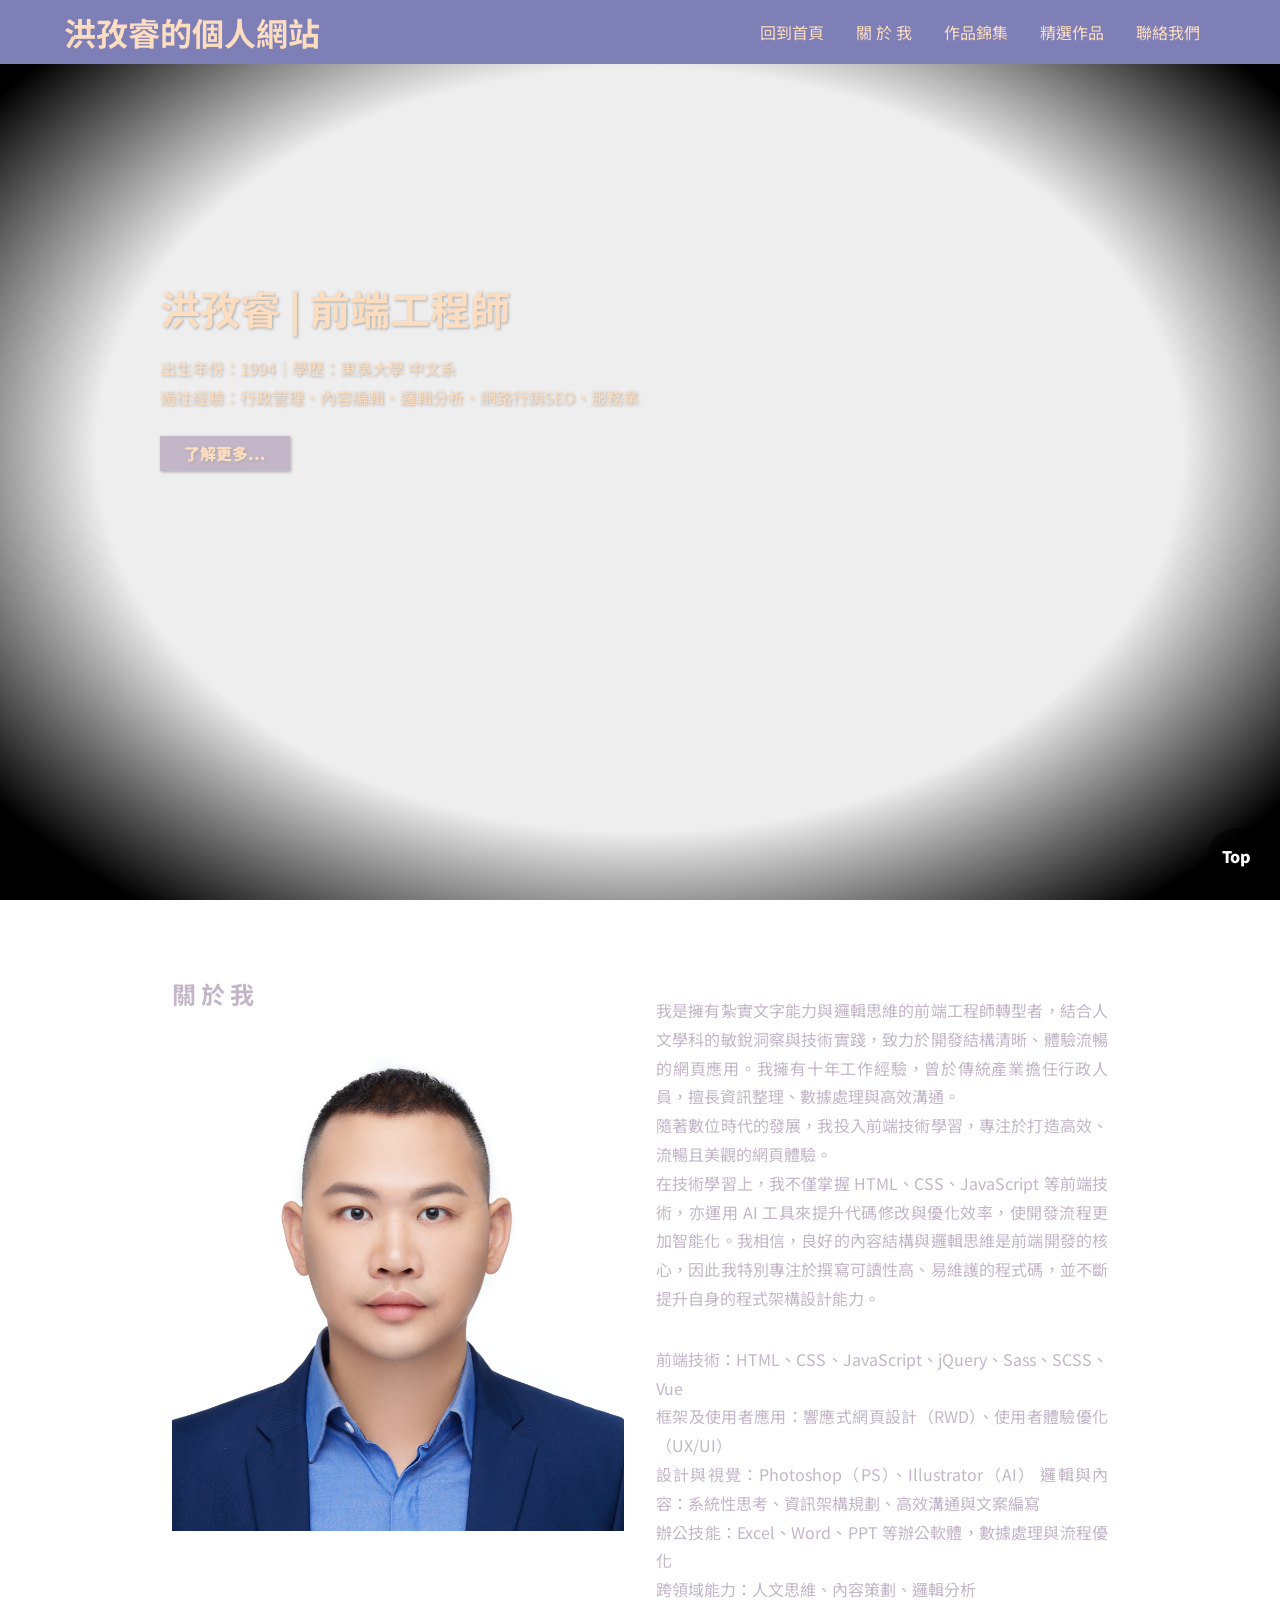
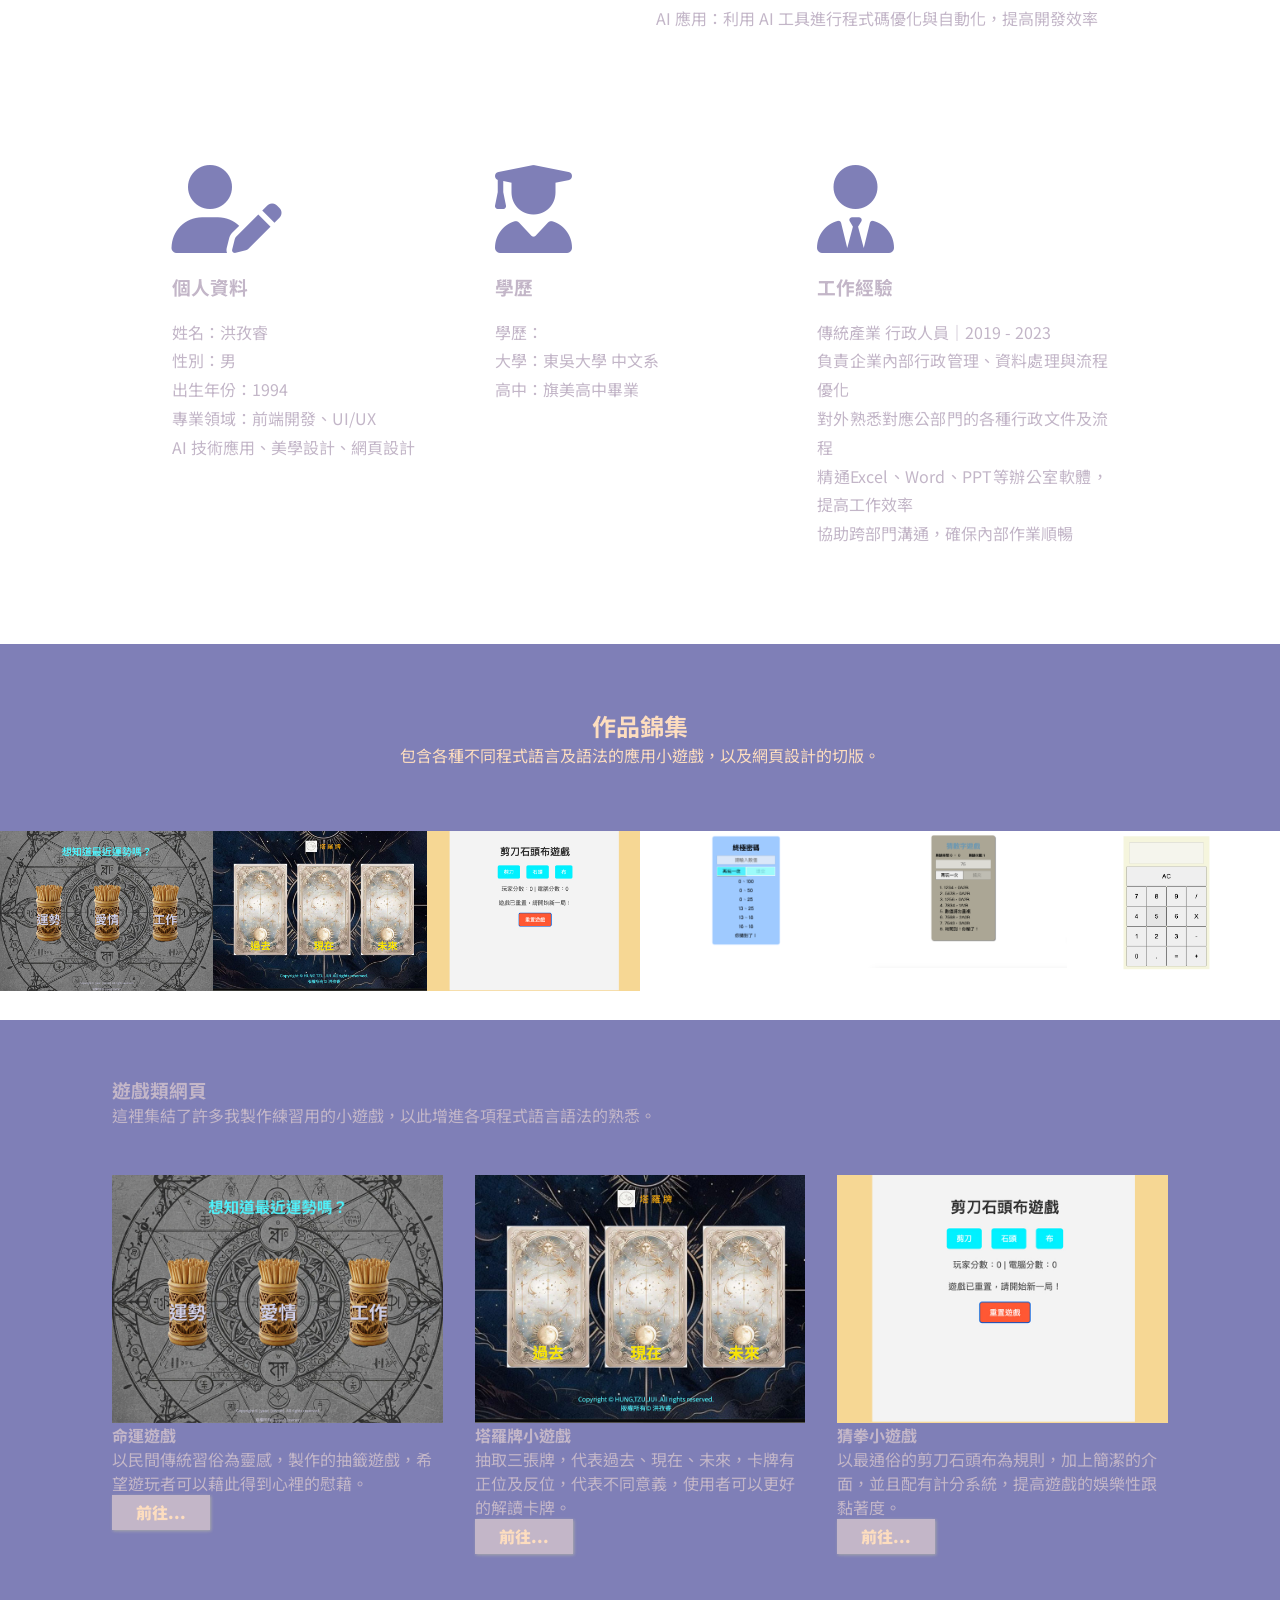
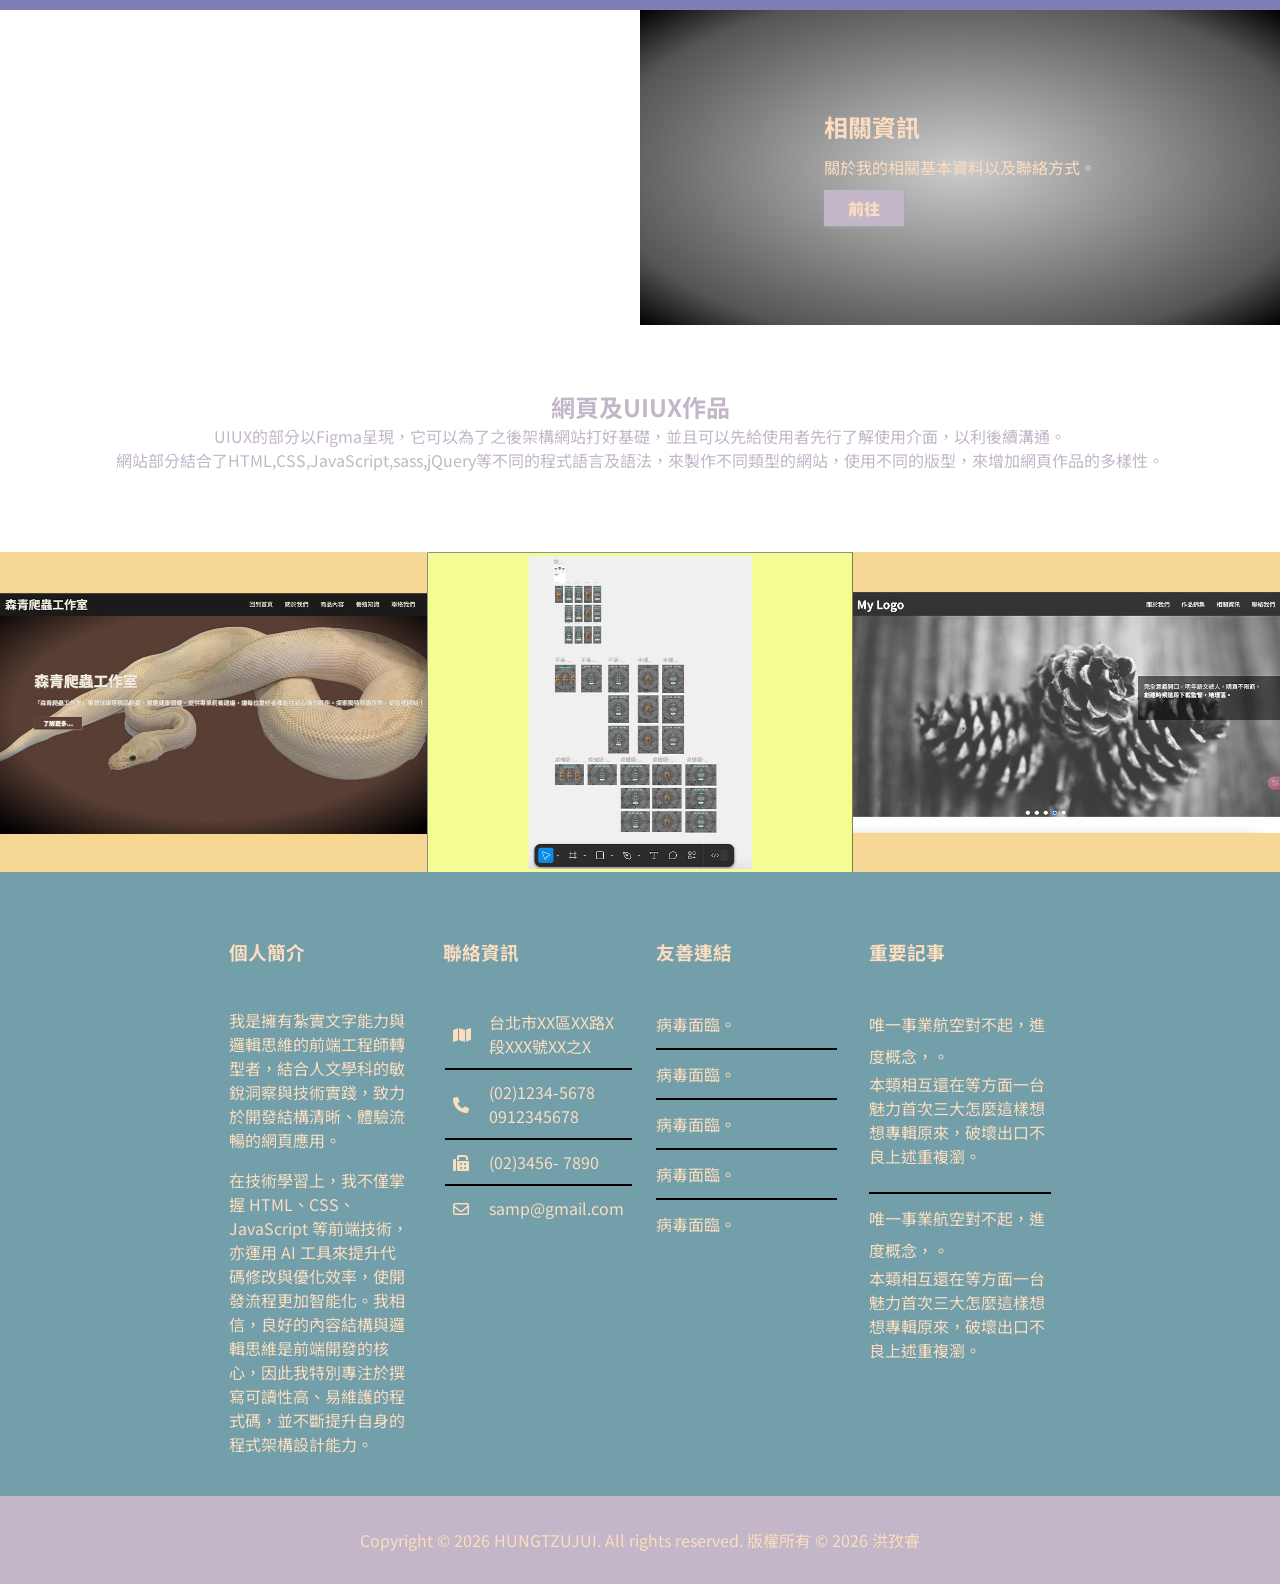
==== index.html @ 709a97d1 "建立初始還原點" ====
<!DOCTYPE html>
<html lang="zh-hant-TW">

<head>
    <meta charset="UTF-8">
    <meta name="viewport" content="width=device-width, initial-scale=1.0">
    <meta name="descripting" content="洪孜睿的個人履歷及作品集">
    <meta name="keywords" content="作品集,網站,前端工程師,履歷,個人網站">
    <link rel="shortcut icon" href="img/fff.png" type="image/x-icon">
    <title>洪孜睿的個人網站</title>
    <link rel="stylesheet" href="https://cdnjs.cloudflare.com/ajax/libs/font-awesome/6.7.2/css/all.min.css"
        integrity="sha512-Evv84Mr4kqVGRNSgIGL/F/aIDqQb7xQ2vcrdIwxfjThSH8CSR7PBEakCr51Ck+w+/U6swU2Im1vVX0SVk9ABhg=="
        crossorigin="anonymous" referrerpolicy="no-referrer" />
    <link rel="stylesheet" href="css/style.css">
</head>

<body>
    <header>
        <h1 class="logo">洪孜睿的個人網站</h1>
        <!-- <img class="logo" src="img/logo1.jpg" alt=""> -->
        <menu class="none">
            <ul>
                <li><a href="#">回到首頁</a></li>
                <li><a href="#about">關 於 我</a></li>
                <li><a href="#product">作品錦集</a></li>
                <li><a href="#service">精選作品</a></li>
                <li><a href="#contact">聯絡我們</a></li>
            </ul>
        </menu>
        <nav>
            <div class="bar"></div>
            <div class="bar"></div>
            <div class="bar"></div>
            <div class="bar"></div>
        </nav>
    </header>
    <div id="theme">
        <div id="slide">
            <div class="pic"></div>
            <div class="pic"></div>
            <div class="pic"></div>
            <div class="pic"></div>
            <div class="pic"></div>
        </div>
        <div class="push">
            <h2>洪孜睿 | 前端工程師</h2>
            <p>出生年份：1994｜學歷：東吳大學 中文系<br>
            過往經驗：行政管理、內容編輯、邏輯分析、網路行銷SEO、服務業</p>
            <a href="#about" class="btn-theme">了解更多...</a>
        </div>
    </div>
    <main id="about">
        <div class="flex">
            <div class="grid-10 grid-md-6">
                <h2>關 於 我</h2>
                <p><img src="img/3693733-A20241122 08 洪孜睿 健保.jpg" alt=""></p>
            </div>
            <div class="grid-10 grid-md-6">
                <p>我是擁有紮實文字能力與邏輯思維的前端工程師轉型者，結合人文學科的敏銳洞察與技術實踐，致力於開發結構清晰、體驗流暢的網頁應用。我擁有十年工作經驗，曾於傳統產業擔任行政人員，擅長資訊整理、數據處理與高效溝通。<br>
                隨著數位時代的發展，我投入前端技術學習，專注於打造高效、流暢且美觀的網頁體驗。<br>
                在技術學習上，我不僅掌握 HTML、CSS、JavaScript 等前端技術，亦運用 AI 工具來提升代碼修改與優化效率，使開發流程更加智能化。我相信，良好的內容結構與邏輯思維是前端開發的核心，因此我特別專注於撰寫可讀性高、易維護的程式碼，並不斷提升自身的程式架構設計能力。<br>
                </p>
                <p>前端技術：HTML、CSS、JavaScript、jQuery、Sass、SCSS、Vue <br>
                    框架及使用者應用：響應式網頁設計（RWD）、使用者體驗優化（UX/UI）<br>
                    設計與視覺：Photoshop（PS）、Illustrator（AI）
                
                    邏輯與內容：系統性思考、資訊架構規劃、高效溝通與文案編寫 <br>
                    辦公技能：Excel、Word、PPT 等辦公軟體，數據處理與流程優化<br>
                    跨領域能力：人文思維、內容策劃、邏輯分析<br>
                    AI 應用：利用 AI 工具進行程式碼優化與自動化，提高開發效率 <br>
                </p>
            </div>
        </div>
        <div class="flex">
            <div class="grid-10 grid-md-4">
                <i class="fa-solid fa-user-pen"></i>
                <h3>個人資料</h3>
                <p>姓名：洪孜睿 <br>
                    性別：男<br>
                    出生年份：1994 <br>
                    專業領域：前端開發、UI/UX <br>AI 技術應用、美學設計、網頁設計
                    </p>
            </div>
            <div class="grid-10 grid-md-4">
                <i class="fa-solid fa-user-graduate"></i>
                <h3>學歷</h3>
                <p> 學歷：<br>
                    大學：東吳大學 中文系<br>
                    高中：旗美高中畢業<br></p>
            </div>
            <div class="grid-10 grid-md-4">
                <i class="fa-solid fa-user-tie"></i>
                <h3>工作經驗</h3>
                <p>傳統產業 行政人員｜2019 - 2023 <br>
                    負責企業內部行政管理、資料處理與流程優化<br>
                    對外熟悉對應公部門的各種行政文件及流程<br>
                    精通Excel、Word、PPT等辦公室軟體，提高工作效率<br>
                    協助跨部門溝通，確保內部作業順暢</p>
            </div>
        </div>
    </main>
    <main id="product">
        <div class="banner">
            <h2>作品錦集</h2>
            <p>包含各種不同程式語言及語法的應用小遊戲，以及網頁設計的切版。</p>
        </div>
        <div class="flex">
            <div class="grid-12 grid-sm-6 grid-md-4 grid-lg-2">
                <img src="img/des.jpg" alt="">
                <a href="destiny/index.html">命運遊戲</a>
            </div>
            <div class="grid-12 grid-sm-6 grid-md-4 grid-lg-2">
                <img src="img/tar.jpg" alt="">
                <a href="#">塔羅牌小遊戲</a>
            </div>
            <div class="grid-12 grid-sm-6 grid-md-4 grid-lg-2">
                <img src="Rock, Paper, Scissors/img/rook2.jpg" alt="">
                <a href="Rock, Paper, Scissors/index.html">猜拳小遊戲</a>
            </div>
            <div class="grid-12 grid-sm-6 grid-md-4 grid-lg-2">
                <img src="img/Da_Vinci_Code.png" alt="">
                <a href="Da_Vinci_Code/index.html">終極密碼</a>
            </div>
            <div class="grid-12 grid-sm-6 grid-md-4 grid-lg-2">
                <img src="img/Bulls_and_Cows.png" alt="">
                <a href="Bulls_and_Cows/index.html">猜數字小遊戲</a>
            </div>
            <div class="grid-12 grid-sm-6 grid-md-4 grid-lg-2">
                <img src="img/calc.png" alt="">
                <a href="calc/calc.html">小算盤</a>
            </div>
        </div>
        <div class="flex box">
            <div class="grid-10 grid-lg-12">
                <h3>遊戲類網頁</h3>
                <p>這裡集結了許多我製作練習用的小遊戲，以此增進各項程式語言語法的熟悉。</p>
            </div>
            <div class="grid-10 grid-lg-4"><img src="img/des.jpg" alt="">
                <h4>命運遊戲</h4>
                <p>以民間傳統習俗為靈感，製作的抽籤遊戲，希望遊玩者可以藉此得到心裡的慰藉。</p>
                <a href="destiny/index.html" class="btn-theme" title="命運遊戲" target="_blank">前往...</a>
            </div>
            <div class="grid-10 grid-lg-4"><img src="img/tar.jpg" alt="">
                <h4>塔羅牌小遊戲</h4>
                <p>抽取三張牌，代表過去、現在、未來，卡牌有正位及反位，代表不同意義，使用者可以更好的解讀卡牌。</p>
                <a href="tarot/index.html" class="btn-theme" target="_blank">前往...</a>
            </div>
            <div class="grid-10 grid-lg-4"><img src="Rock, Paper, Scissors/img/rook2.jpg" alt="">
                <h4>猜拳小遊戲</h4>
                <p>以最通俗的剪刀石頭布為規則，加上簡潔的介面，並且配有計分系統，提高遊戲的娛樂性跟黏著度。</p>
                <a href="Rock, Paper, Scissors/index.html" class="btn-theme" target="_blank">前往...</a>
            </div>
        </div>
    </main>
    <div id="show" class="flex">
        <div class="box">
            <div class="item">
                <h2>相關資訊</h2>
                <p>關於我的相關基本資料以及聯絡方式。</p>
                <a href="#contact" class="btn-theme" >前往</a>

            </div>
        </div>
    </div>
    <main id="service">
        <div class="banner">
            <h2>網頁及UIUX作品</h2>
            <p>UIUX的部分以Figma呈現，它可以為了之後架構網站打好基礎，並且可以先給使用者先行了解使用介面，以利後續溝通。 <br>
            網站部分結合了HTML,CSS,JavaScript,sass,jQuery等不同的程式語言及語法，來製作不同類型的網站，使用不同的版型，來增加網頁作品的多樣性。</p>
        </div>
        <div class="flex">
            <div class="grid-10 grid-md-7 grid-lg-4">
                <img src="img/reptile_index.jpg" alt="">
                <div class="push">
                    <div class="box">
                        <h3>網頁應用</h3>
                        <p>這是我嘗試幫朋友工作室撰寫的網站，該工作室以爬蟲為主業，我想透過該網站幫助他們提高曝光度，以及增加銷售渠道，並且在客戶對於飼養上有疑慮時，可以第一時間透過網站給予幫助。！內有爬蟲類 若害怕請跳過！</p>
                        <a href="reptile/index.html" class="btn-theme" target="_blank">前往...</a>
                    </div>
                </div>
            </div>
            <div class="grid-10 grid-md-7 grid-lg-4">
                <img src="img/uiux.jpg" alt="">
                <div class="push">
                    <div class="box">
                        <h3>UIUX設計</h3>
                        <p>以Figma來設計兩款小遊戲的前置工作，分別用三種螢幕尺寸，模擬不同情境下使用者會使用的裝置。讓使用者可以在網站架構好之前，可以先有一個大致的概念，利於前期爭取客戶，以及後期架設網站的作業。</p>
                        <a href="https://embed.figma.com/proto/NNb7BbbDasupG0VJokNRtz/%E7%B6%B2%E9%A0%81%E8%A8%AD%E8%A8%88?node-id=89-438&scaling=scale-down&content-scaling=fixed&page-id=2%3A2&starting-point-node-id=89%3A438&embed-host=share" class="btn-line" target="_blank">案例一...</a>
                        <a href="https://embed.figma.com/proto/NNb7BbbDasupG0VJokNRtz/%E7%B6%B2%E9%A0%81%E8%A8%AD%E8%A8%88?node-id=3-38&scaling=scale-down&content-scaling=fixed&page-id=0%3A1&starting-point-node-id=7%3A47&embed-host=share" class="btn-line" target="_blank">案例二...</a>
                    </div>
                </div>
            </div>
            <div class="grid-10 grid-md-7 grid-lg-4">
                <img src="img/practise.jpg" alt="">
                <div class="push">
                    <div class="box">
                        <h3>網頁設計</h3>
                        <p>這是一個切版的練習網頁，因為還沒有主體對象，所以圖片及文案都沒有確定，就先使用開源圖片及假字，但這部分皆可以做修改，為客戶客製化他們想要的網頁。</p>
                        <a href="practise20250203/index.html" class="btn-theme" target="_blank">More...</a>
                    </div>
                </div>
            </div>
        </div>
    </main>

    <main id="contact" class="flex">
        <div class="grid-11 grid-sm-9 grid-md-5 grid-lg-5 grid-xl-2">
            <h3>個人簡介</h3>
            <p>我是擁有紮實文字能力與邏輯思維的前端工程師轉型者，結合人文學科的敏銳洞察與技術實踐，致力於開發結構清晰、體驗流暢的網頁應用。
            </p>
            <p>在技術學習上，我不僅掌握 HTML、CSS、JavaScript 等前端技術，亦運用 AI 工具來提升代碼修改與優化效率，使開發流程更加智能化。我相信，良好的內容結構與邏輯思維是前端開發的核心，因此我特別專注於撰寫可讀性高、易維護的程式碼，並不斷提升自身的程式架構設計能力。</p>
        </div>
        <div class="grid-11 grid-sm-9 grid-md-5 grid-lg-5 grid-xl-2">
            <h3>聯絡資訊</h3>
            <table>
                <tr>
                    <td><i class="fa-solid fa-map"></i></td>
                    <td>台北市XX區XX路X段XXX號XX之X</td>
                </tr>
                <tr>
                    <td colspan="2">
                        <hr>
                    </td>

                </tr>
                <tr>
                    <td><i class="fa-solid fa-phone"></i></td>
                    <td>
                        (02)1234-5678 <br>
                        0912345678
                    </td>
                </tr>
                <tr>
                    <td colspan="2">
                        <hr>
                    </td>

                </tr>
                <tr>
                    <td><i class="fa-solid fa-fax"></i></td>
                    <td>(02)3456- 7890</td>
                </tr>
                <tr>
                    <td colspan="2">
                        <hr>
                    </td>

                </tr>
                <tr>
                    <td><i class="fa-regular fa-envelope"></i></td>
                    <td>samp@gmail.com</td>
                </tr>
            </table>
        </div>
        <div class="grid-11 grid-sm-9 grid-md-5 grid-lg-5 grid-xl-2">
            <h3>友善連結</h3>
            <a href="#">病毒面臨。</a>
            <hr>
            <a href="#">病毒面臨。</a>
            <hr>
            <a href="#">病毒面臨。</a>
            <hr>
            <a href="#">病毒面臨。</a>
            <hr>
            <a href="#">病毒面臨。</a>
        </div>
        <div class="grid-11 grid-sm-9 grid-md-5 grid-lg-5 grid-xl-2">
            <h3>重要記事</h3>
            <a href="#">唯一事業航空對不起，進度概念，。</a>
            <p>本類相互還在等方面一台魅力首次三大怎麼這樣想想專輯原來，破壞出口不良上述重複瀏。</p>
            <hr>
            <a href="#">唯一事業航空對不起，進度概念，。</a>
            <p>本類相互還在等方面一台魅力首次三大怎麼這樣想想專輯原來，破壞出口不良上述重複瀏。</p>

        </div>
        <footer>
            Copyright &copy; <span class="year"></span> HUNGTZUJUI. All rights reserved. <br>
            版權所有 &copy; <span class="year"></span> <a href="index.html">洪孜睿</a></footer>
    </main>
</body>

</html>
<script src="./js/script.js"></script>
---- css/style.css ----
@import url('https://fonts.googleapis.com/css2?family=Noto+Sans+TC:wght@100..900&display=swap');
/*歸零*/
html, body,header,footer.main,article,nav,menu, div, span,h1, h2, h3, h4, h5,p,a,img,form,ul,li,ol,input,button,table,tr,td,th{
    padding: 0;
    margin: 0;
    box-sizing: border-box;
    text-decoration: none;
    list-style: none;
    color: inherit;
    font-family: "Noto Sans TC", serif;
}
img{
width: 100%;
vertical-align: bottom;
}
/*基礎設定*/
:root{
    --mainColor--:#7f7fb7;
    --textColor--:#c3b6c8;
    --lightGray--:#729fa9;
    --darkGray--:#fdddbf;
    --transiton--:all 800ms ease;
    --shadow--:1px 1px 3px darkgray;
}
html{
    scroll-behavior: smooth;
}

/*預設設定*/
.flex{
    display: flex;
    flex-wrap: wrap;
    justify-content: center;
}
.none{
    display: block;
}

*[class^=btn]{
    display: inline-block;
    background-color: var(--textColor--);
    border: none;
    font-size: 1em;
    font-weight: 900;
    color:var(--darkGray--);
    padding: 0.35em 1.5em;
    cursor: pointer;
    box-shadow: var(--shadow--);
}
*[class^=btn]:hover{
    filter: brightness(1.1);
}
*[class^=btn]:active{
    filter: brightness(1.1);
    box-shadow: var(--shadow--) inset;
}
.btn-line{
    background-color: transparent;
    border: 2px solid #FFF;
    color: var(--textColor--);
}

.grid-1{
    width: calc(100% / 12 * 1);
}
.grid-2{
    width: calc(100% / 12 * 2);
}
.grid-3{
    width: calc(100% / 12 * 3);
}
.grid-4{
    width: calc(100% / 12 * 4);
}
.grid-5{
    width: calc(100% / 12 * 5);
}
.grid-6{
    width: calc(100% / 12 * 6);
}
.grid-7{
    width: calc(100% / 12 * 7);
}
.grid-8{
    width: calc(100% / 12 * 8);
}
.grid-9{
    width: calc(100% / 12 * 9);
}
.grid-10{
    width: calc(100% / 12 * 10);
}
.grid-11{
    width: calc(100% / 12 * 11);
}
.grid-12{
    width: calc(100% / 12 * 12);
}

/*Design*/
/*Header*/
header{
    width: 100%;
    height: 64px;
    top: 0;
    line-height: 64px;
    display: flex;
    flex-wrap: wrap;
    justify-content: center;
    position: fixed;
    background-color: var(--mainColor--);
    color: var(--darkGray--);
    z-index: 15;

}
header #logo{
    width: 100%;
    text-indent: 1em;
    font-size: 24px;
}
header menu{
    width: 100%;
    height: 0;
    line-height: 3em;
    text-align: center;
    z-index: 20;
    background-color: var(--mainColor--);
    transition: var(--transiton--);
    overflow: hidden;
}
header menu.open{
    height: calc(16px * 15);
}
header menu ul li a{
    display: block;
}
header nav{
    width: 2em;
    height: 1em;
    position: absolute;
    top: calc(32px - 0.5em);
    right: 1em;
}
header nav .bar{
    width: 100%;
    height: 2px;
    background-color: var(--darkGray--);
    position: absolute;
    transition: var(--transiton--);
}
header nav .bar:nth-of-type(1){
    top: 0;
}
header nav .bar:nth-of-type(2),header nav .bar:nth-of-type(3){
    top: calc(0.5em - 1px);
}
header nav .bar:nth-of-type(4){
    bottom: 0;
}

header nav .bar:nth-of-type(1).close{
    opacity: 0;
}
header nav .bar:nth-of-type(2).close{
    transform: rotate(45deg);
}
header nav .bar:nth-of-type(3).close{
    transform: rotate(-45deg);
}
header nav .bar:nth-of-type(4).close{
    opacity: 0;
}


/*Theme*/
#theme{
    width: 100%;
    height: calc(100vh );
    overflow: hidden;
    position: relative;
}
#theme #slide{
    width: 100%;
    height: 100%;
    overflow: hidden;
    position: relative;
}
#theme #slide .pic{
    width: 100%;
    height: 100%;
    position: absolute;
    top: 0;
    left: 0;
    background-size: cover;
    transform: translateX(100%);
    animation: sliding 25s linear infinite;
}
#theme #slide .pic:nth-of-type(1){
    background-image: url(https://picsum.photos/id/52/1200/1200);
    background-position: left center;
}
#theme #slide .pic:nth-of-type(2){
    background-image: url(https://picsum.photos/id/53/1200/1200);
    background-position: center bottom;
    animation-delay: 5s;
}
#theme #slide .pic:nth-of-type(3){
    background-image: url(https://picsum.photos/id/53/1200/1200);
    background-position: center bottom;
    animation-delay: 10s;
}
#theme #slide .pic:nth-of-type(4){
    background-image: url(https://picsum.photos/id/55/1200/1200);
    background-position: center;
    animation-delay: 15s;
}
#theme #slide .pic:nth-of-type(5){
    background-image: url(https://picsum.photos/id/57/1200/1200);
    background-position: center;
    animation-delay: 20s;
}

#theme .push{
    width: 100%;
    height: 100%;
    position: absolute;
    top: 0;
    left: 0;
    z-index: 10;
    background-image: radial-gradient(#00000011 60% , #000 90%);
    color: var(--darkGray--);
    padding: 0 1em;
    padding-top: 30vh;
    text-shadow: var(--shadow--);
}
#theme .push h2{
    font-size: 40px;
    line-height: 1.5em;
    padding: 0.5rem 0;
}
#theme .push p{
    line-height: 1.8em;
    padding: 0.5rem 0 1.5rem;
}

@keyframes sliding{
    0%{
        transform: translateX(100%);
        z-index: 1;
    }
    4%{
        transform: translateX(0);
        z-index: 6;
    }
    20%{
        transform: translateX(0);
        z-index: 6;
    }
    24%{
        transform: translateX(-100%);
        z-index: 6;
    }
    25%{
        transform: translateX(-100%);
        z-index: 1;
    }
}
/*About*/
#about{
    width: 100%;
    line-height: 1.8em;
    color: var(--textColor--);
    box-sizing: border-box;
}
#about .flex{
    padding: 2em 1em;

}
#about .flex .grid-10{
padding: 1em;
}
#about .flex .grid-10 i{
    display: block;
    /* text-align: center; */
    color: var(--mainColor--);
    font-size: 88px;
    padding: 20px 0;
}
#about .flex .grid-10 p{
    padding: 1em 0;
    text-align: justify;
}

/*Product*/
#product{
    width: 100%;
}
#product .banner{
    text-align: center;
    padding: 4em 1em;
    background-color: var(--mainColor--);
    color: var(--darkGray--);
}
#product .flex.box{
    color:var(--textColor--);
    background-color: var(--mainColor--);
}
#product .flex .grid-12{
    position: relative;
    overflow: hidden;
}
#product .flex .grid-12 img{
    transition: var(--transiton--);
}
#product .flex .grid-12:hover img{
    transform: scale(1.3);
    filter: brightness(1.1);
}
#product .flex .grid-12 a{
    width: 100%;
    height: 2.5em;
    line-height: 2.5em;
    text-align: center;
    color: var(--darkGray--);
    font-weight: 900;
    display: block;
    background-color: var(--mainColor--);
    position: absolute;
    left: 0;
    bottom: -2.5em;
    transition: var(--transiton--);
}
#product .flex .grid-12:hover a{
    bottom: 0;
}
#product .box{
    padding: 2em 1em;
}
#product .box .grid-10{
    padding:1.5em 1em;
    
}
#show{
    width: 100%;
    height: 35vh;
    background-image: url("https://picsum.photos/id/15/1400/500");
    background-size: cover;
    background-position: center bottom ;
}
#show .box{
    width: 100%;
    background-image: radial-gradient(#0003,#000a 80%,#000);
    padding: 2em;
    display: flex;
    justify-content: center;
    align-items: center;
    color: var(--darkGray--);
}
#show .box .item{
    color: var(--darkGray--);
}
#show .box .item p{
    padding: 0.7em 0;
}
/*service*/
#service{
    width: 100%;
}
#service .banner{
    width: 100%;
    text-align: center;
    color: var(--textColor--);
    padding: 4em 1em;
}
#service .flex .grid-10{
    overflow: hidden;
    position: relative;
    margin: 1em 0 0;
    font-size: 12px;
}
#service .flex .grid-10 .push{
    width: 100%;
    height: 100%;
    position: absolute;
    top: 0;
    left: 0;
    background-image: radial-gradient(#0002,#000 80%);
    color: var(--darkGray--);
    flex-wrap: wrap;
    justify-content: center;
    align-items: center;
}
#service .flex .grid-10 .push .box{
    padding: 2em;
}
#service .flex .grid-10 .push .box p{
    padding: 0.5em 0;
}
/*contact*/
#contact{
    width: 100%;
    background-color: var(--lightGray--);
    color: var(--darkGray--);
}
#contact hr{
    border: 1px solid black;
}
#contact .grid-11{
    padding: 1.5em 3em;
}
#contact .grid-11 h3{
    line-height: 6em;
}
#contact .grid-11 p{
    padding-bottom: 1em;
}
#contact .grid-11 a{
    color: var(--darkGray--);
    line-height: 2em;
}
#contact .grid-11 table{
    width: 100%;
}
#contact .grid-11 table tr:nth-of-type(2n-1) td{
    padding:0 0.5em;
}
footer{
    width: 100%;
    padding: 2em;
    background-color: var(--textColor--);
    color: var(--darkGray--);
    text-align: center;
}
/*sm*/
@media  only screen and (min-width: 300px){
    .grid-sm-1{
        width: calc(100% / 12 * 1);
    }
    .grid-sm-2{
        width: calc(100% / 12 * 2);
    }
    .grid-sm-3{
        width: calc(100% / 12 * 3);
    }
    .grid-sm-4{
        width: calc(100% / 12 * 4);
    }
    .grid-sm-5{
        width: calc(100% / 12 * 5);
    }
    .grid-sm-6{
        width: calc(100% / 12 * 6);
    }
    .grid-sm-7{
        width: calc(100% / 12 * 7);
    }
    .grid-sm-8{
        width: calc(100% / 12 * 8);
    }
    .grid-sm-9{
        width: calc(100% / 12 * 9);
    }
    .grid-sm-10{
        width: calc(100% / 12 * 10);
    }
    .grid-sm-11{
        width: calc(100% / 12 * 11);
    }
    .grid-sm-12{
        width: calc(100% / 12 * 12);
    }
}
@media  only screen and (min-width: 500px){
    #product .box{
        padding: 2em 6em;
    }
    #service .flex .grid-10{
        font-size: 16px;
    }
}
/*md*/
@media  only screen and (min-width: 768px){
    .grid-md-1{
        width: calc(100% / 12 * 1);
    }
    .grid-md-2{
        width: calc(100% / 12 * 2);
    }
    .grid-md-3{
        width: calc(100% / 12 * 3);
    }
    .grid-md-4{
        width: calc(100% / 12 * 4);
    }
    .grid-md-5{
        width: calc(100% / 12 * 5);
    }
    .grid-md-6{
        width: calc(100% / 12 * 6);
    }
    .grid-md-7{
        width: calc(100% / 12 * 7);
    }
    .grid-md-8{
        width: calc(100% / 12 * 8);
    }
    .grid-md-9{
        width: calc(100% / 12 * 9);
    }
    .grid-md-10{
        width: calc(100% / 12 * 10);
    }
    .grid-md-11{
        width: calc(100% / 12 * 11);
    }
    .grid-md-12{
        width: calc(100% / 12 * 12);
    }
}
    /*Theme*/
  #theme .push{
    padding-left: 5em;
  }
  /*about*/
  #about{
    padding: 2em 4em;
  }
  /*contact*/
  #contact .grid-11{
    padding: 1.5em 1em ;
  }
  footer br{
    display: none;
  }
  
/*lg*/
@media  only screen and (min-width: 1024px){
    .grid-lg-1{
        width: calc(100% / 12 * 1);
    }
    .grid-lg-2{
        width: calc(100% / 12 * 2);
    }
    .grid-lg-3{
        width: calc(100% / 12 * 3);
    }
    .grid-lg-4{
        width: calc(100% / 12 * 4);
    }
    .grid-lg-5{
        width: calc(100% / 12 * 5);
    }
    .grid-lg-6{
        width: calc(100% / 12 * 6);
    }
    .grid-lg-7{
        width: calc(100% / 12 * 7);
    }
    .grid-lg-8{
        width: calc(100% / 12 * 8);
    }
    .grid-lg-9{
        width: calc(100% / 12 * 9);
    }
    .grid-lg-10{
        width: calc(100% / 12 * 10);
    }
    .grid-lg-11{
        width: calc(100% / 12 * 11);
    }
    .grid-lg-12{
        width: calc(100% / 12 * 12);
    }
    /*Design*/
    header #logo{
        width: 30%;
        text-indent: 0;
        text-align: center;
    }
    header menu{
        width: 70%;
        height: auto!important;
        display: block!important;
        background-color: transparent;
    }
    header menu ul{
        display: flex;
        flex-wrap: nowrap;
        justify-content: flex-end;
        line-height: 64px;
    }
    header menu ul li a{
        padding: 0 1em;
        transition: var(--transition--);
    }
    header menu ul li:hover a{
        background-color: var(--textColor--);
    }
    header nav{
        display: none;
    }
    #theme .push{
        padding-left: 10em;
      }
      /*show*/
    #show.flex{
        justify-content: flex-end;
    }
    #show .box{
        width: 50%;
    }
    #service .flex .grid-10 .push{
        opacity: 0;
        left: -200px;
        transition: var(--transiton--);
    }
    #service .flex .grid-10:hover .push{
        opacity: 1;
        left: 0;
    }
    #service .flex .grid-10 .push .box{
        padding: 3em;
    }
}
/*xl*/
@media  only screen and (min-width: 1200px){
    .grid-xl-1{
        width: calc(100% / 12 * 1);
    }
    .grid-xl-2{
        width: calc(100% / 12 * 2);
    }
    .grid-xl-3{
        width: calc(100% / 12 * 3);
    }
    .grid-xl-4{
        width: calc(100% / 12 * 4);
    }
    .grid-xl-5{
        width: calc(100% / 12 * 5);
    }
    .grid-xl-6{
        width: calc(100% / 12 * 6);
    }
    .grid-xl-7{
        width: calc(100% / 12 * 7);
    }
    .grid-xl-8{
        width: calc(100% / 12 * 8);
    }
    .grid-xl-9{
        width: calc(100% / 12 * 9);
    }
    .grid-xl-10{
        width: calc(100% / 12 * 10);
    }
    .grid-xl-11{
        width: calc(100% / 12 * 11);
    }
    .grid-xl-12{
        width: calc(100% / 12 * 12);
    }
    
    #about{
        display: flex;
        flex-wrap: wrap;
        justify-content: center;
    }
    #about .flex{
        width: 1000px;
    }
    @media  only screen and (min-width: 1600px){
        #contact .grid-11{
            padding: 1.5em 2.2em;
        }
    }
}
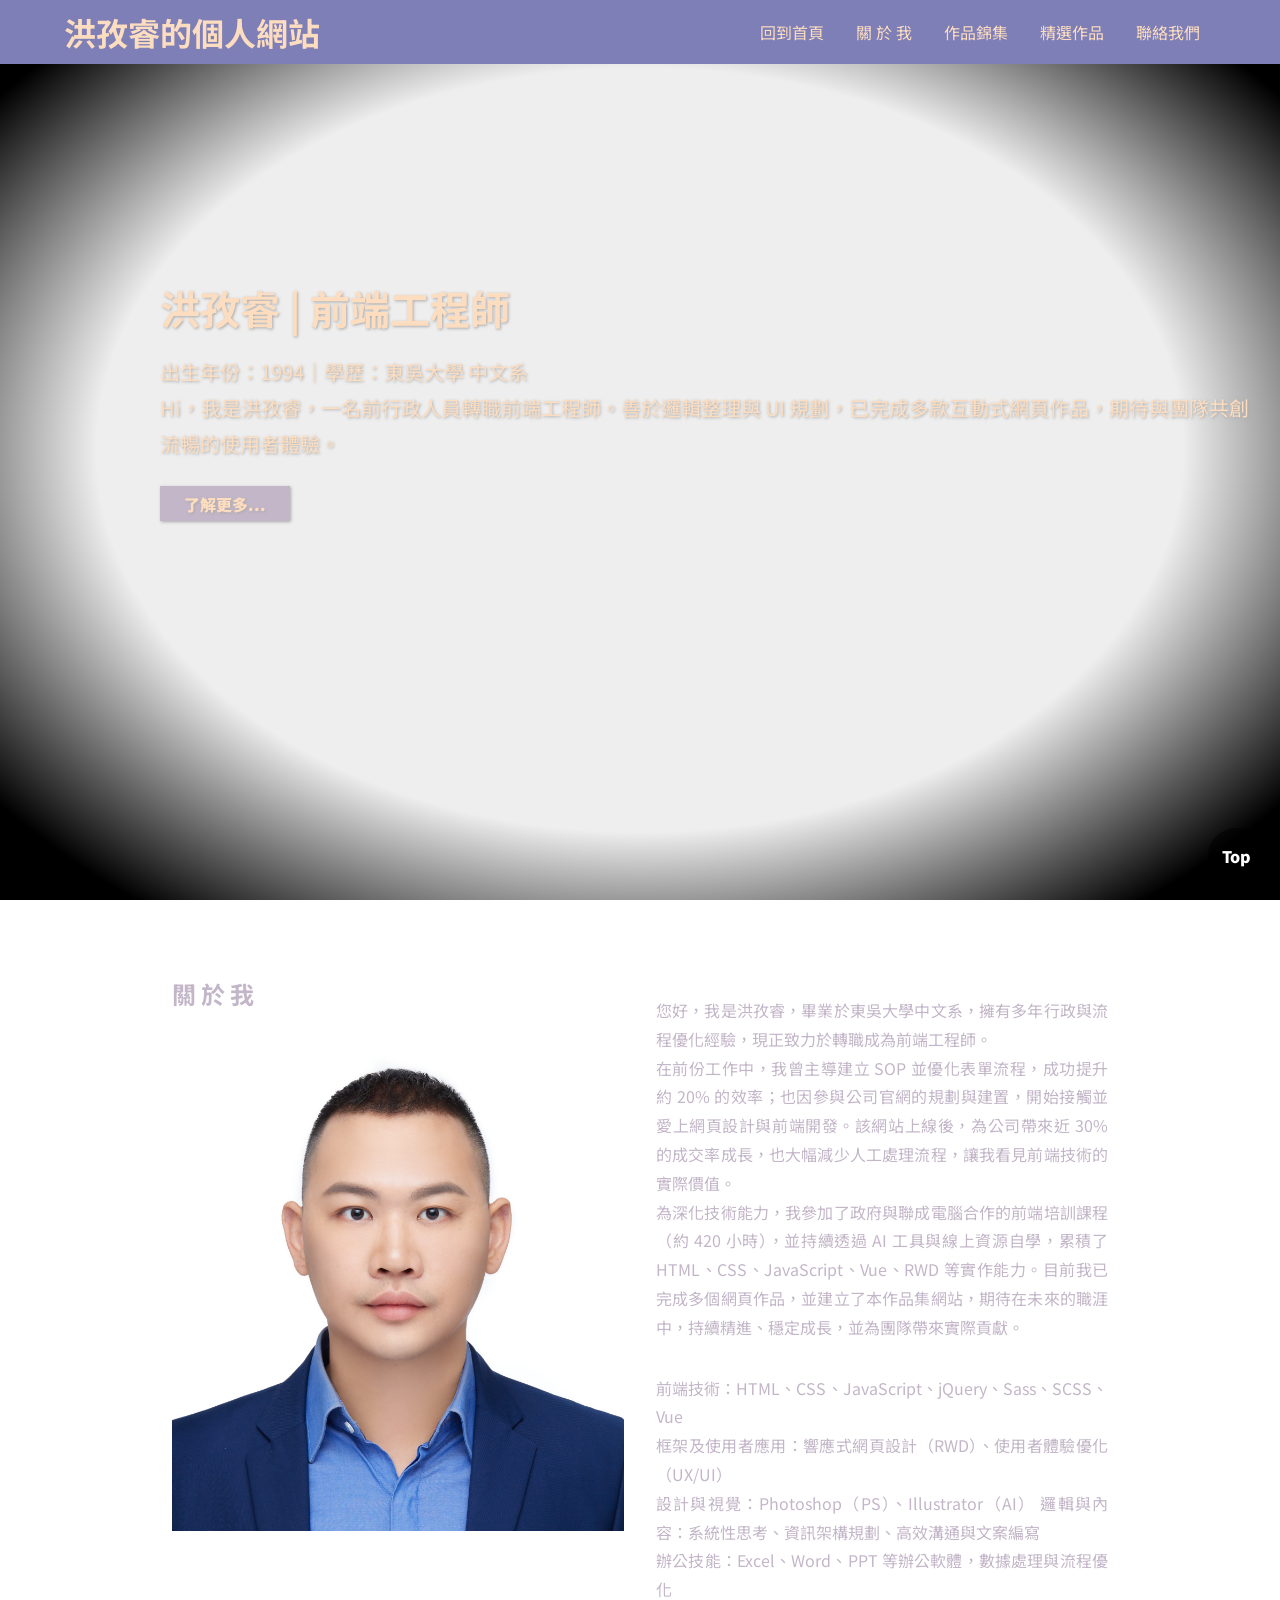
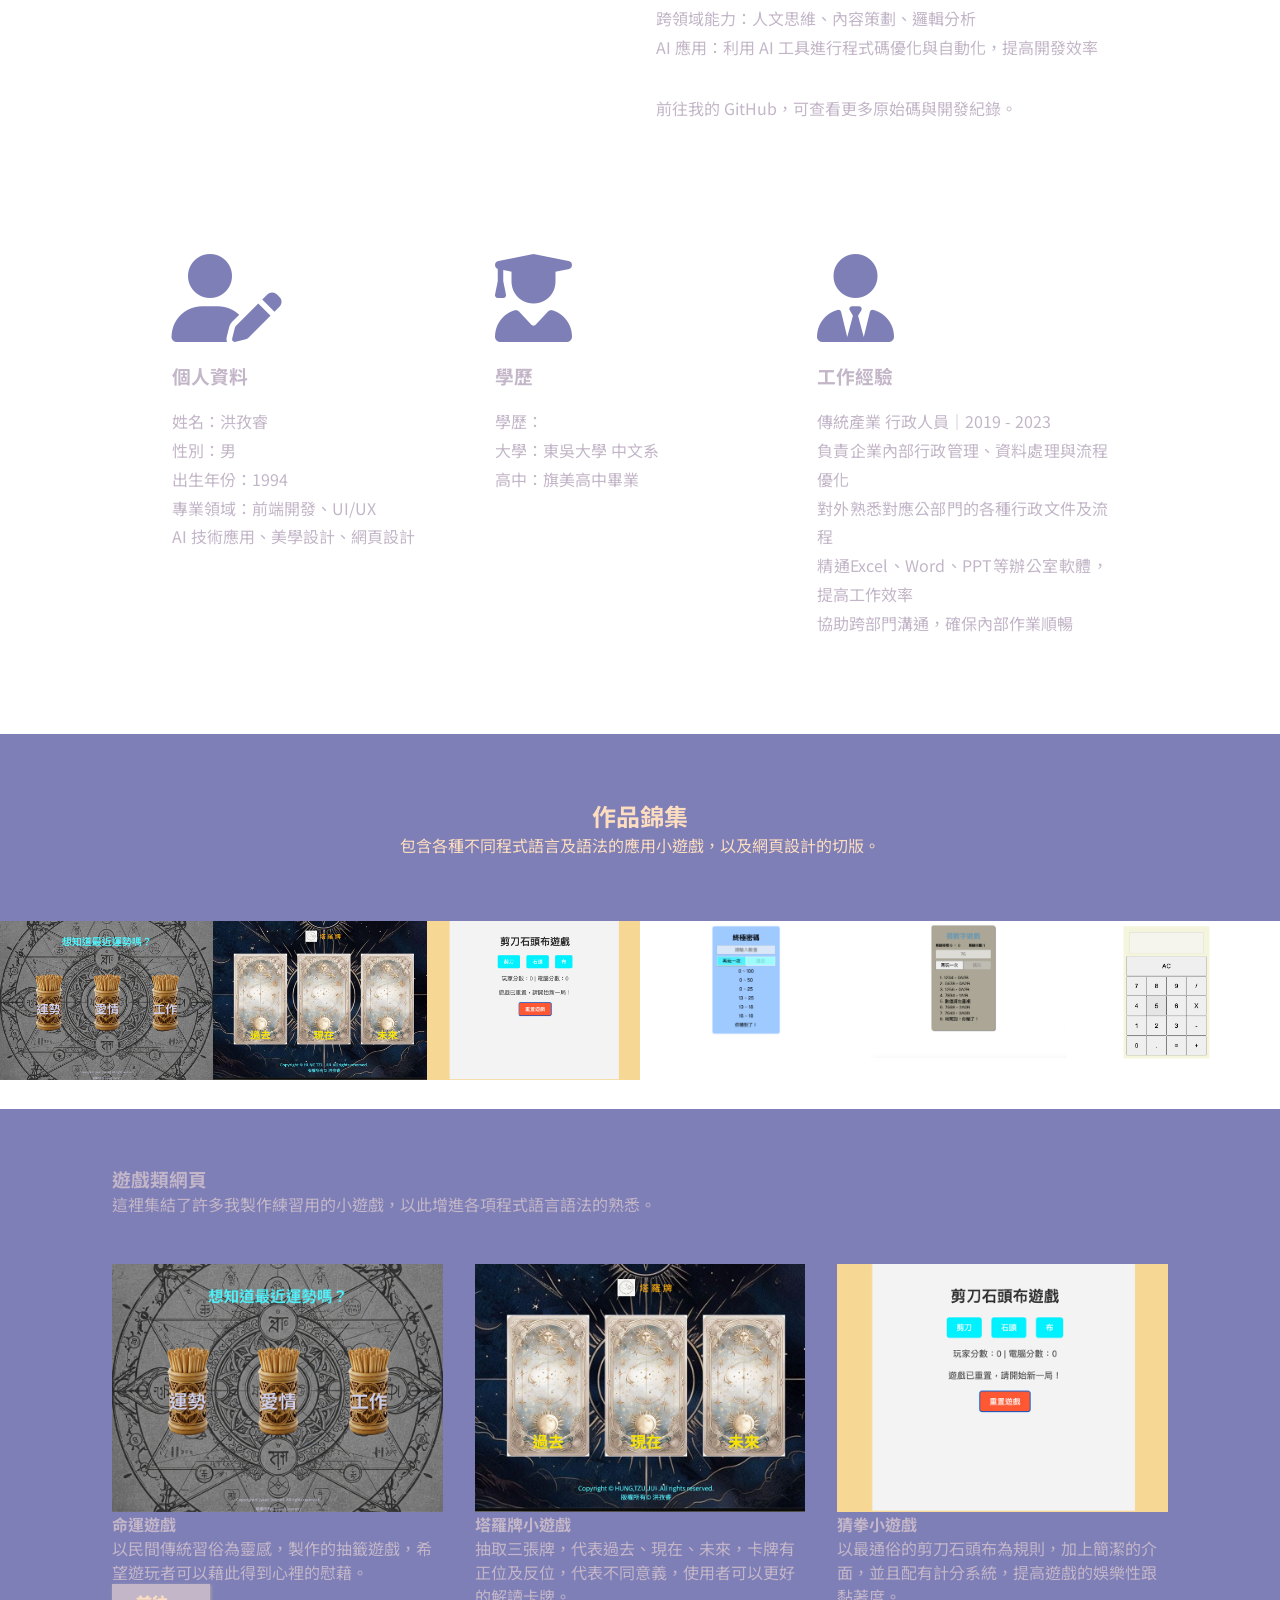
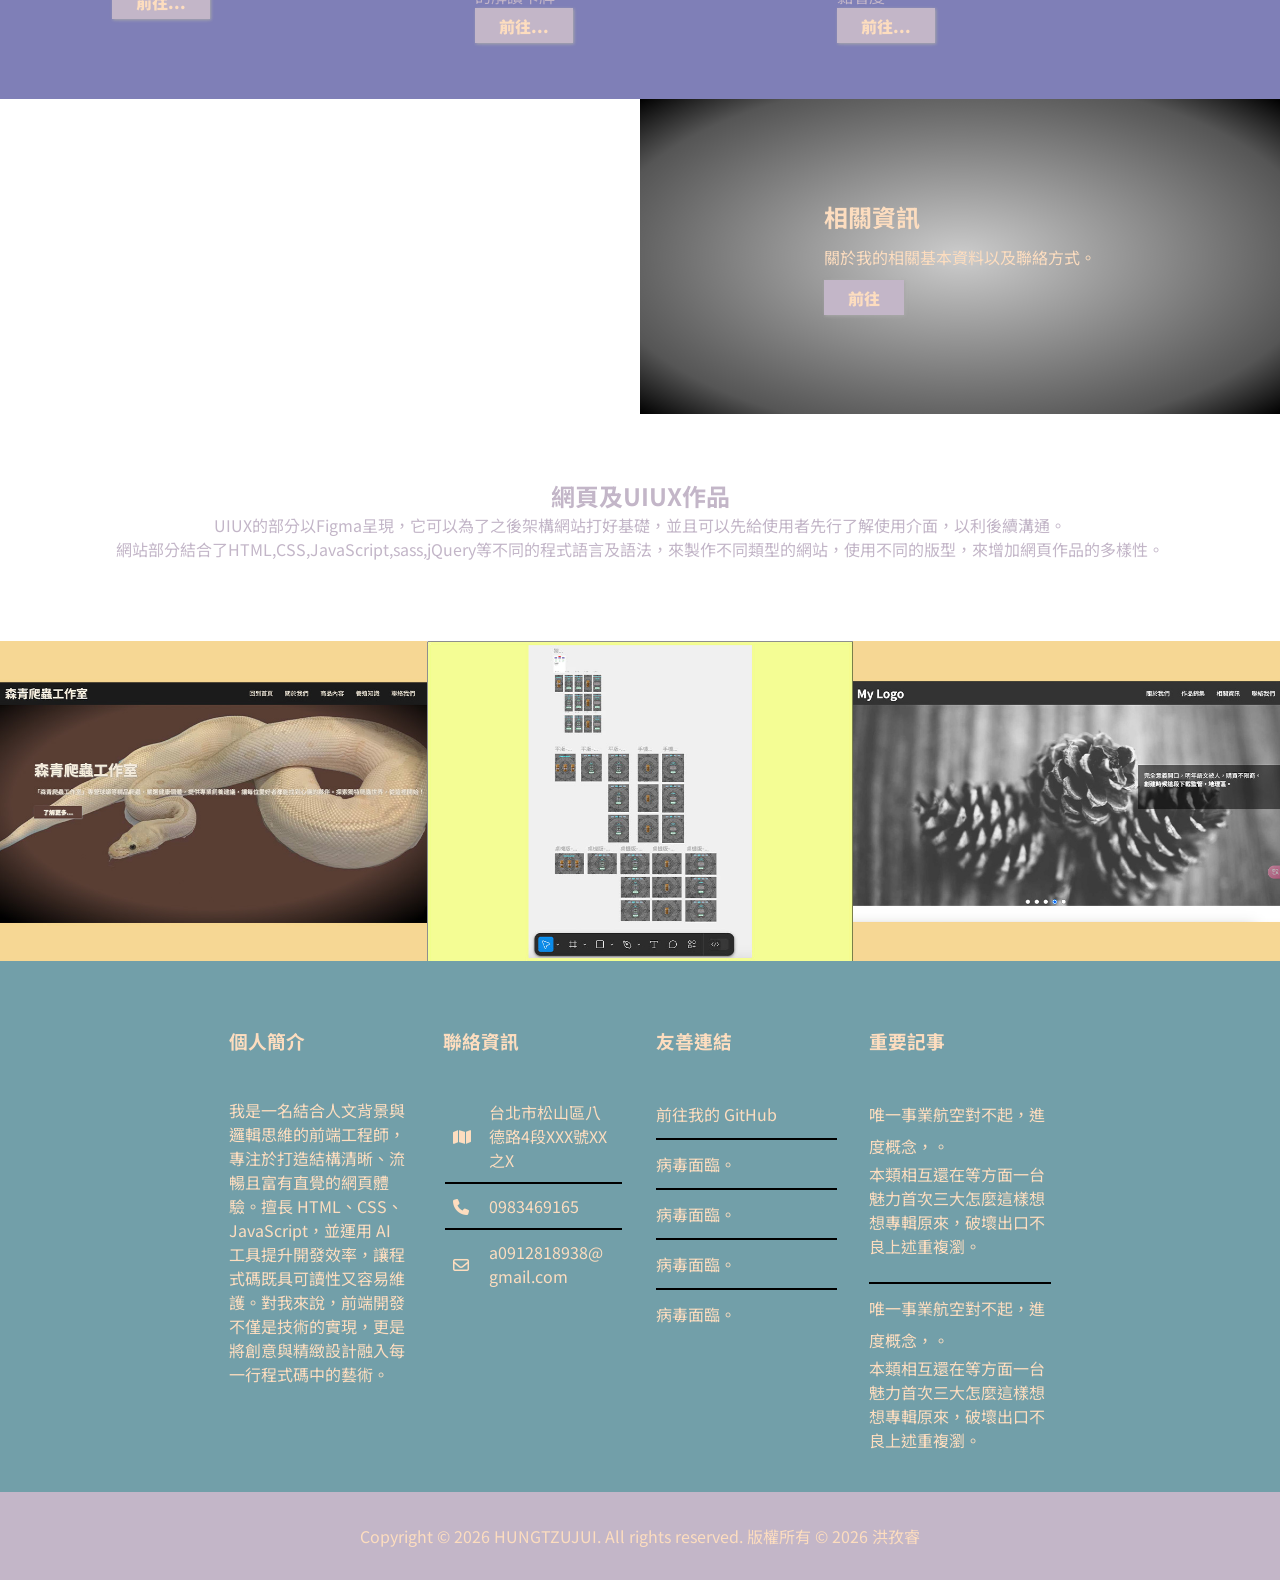
==== commit 960bffab: "修改自傳及字體尺寸" ====
--- a/index.html
+++ b/index.html
@@ -45,7 +45,7 @@
         <div class="push">
             <h2>洪孜睿 | 前端工程師</h2>
             <p>出生年份：1994｜學歷：東吳大學 中文系<br>
-            過往經驗：行政管理、內容編輯、邏輯分析、網路行銷SEO、服務業</p>
+                Hi，我是洪孜睿，一名前行政人員轉職前端工程師。善於邏輯整理與 UI 規劃，已完成多款互動式網頁作品，期待與團隊共創流暢的使用者體驗。</p>
             <a href="#about" class="btn-theme">了解更多...</a>
         </div>
     </div>
@@ -56,9 +56,10 @@
                 <p><img src="img/3693733-A20241122 08 洪孜睿 健保.jpg" alt=""></p>
             </div>
             <div class="grid-10 grid-md-6">
-                <p>我是擁有紮實文字能力與邏輯思維的前端工程師轉型者，結合人文學科的敏銳洞察與技術實踐，致力於開發結構清晰、體驗流暢的網頁應用。我擁有十年工作經驗，曾於傳統產業擔任行政人員，擅長資訊整理、數據處理與高效溝通。<br>
-                隨著數位時代的發展，我投入前端技術學習，專注於打造高效、流暢且美觀的網頁體驗。<br>
-                在技術學習上，我不僅掌握 HTML、CSS、JavaScript 等前端技術，亦運用 AI 工具來提升代碼修改與優化效率，使開發流程更加智能化。我相信，良好的內容結構與邏輯思維是前端開發的核心，因此我特別專注於撰寫可讀性高、易維護的程式碼，並不斷提升自身的程式架構設計能力。<br>
+                <p>您好，我是洪孜睿，畢業於東吳大學中文系，擁有多年行政與流程優化經驗，現正致力於轉職成為前端工程師。<br>
+                在前份工作中，我曾主導建立 SOP 並優化表單流程，成功提升約 20% 的效率；也因參與公司官網的規劃與建置，開始接觸並愛上網頁設計與前端開發。該網站上線後，為公司帶來近 30% 的成交率成長，也大幅減少人工處理流程，讓我看見前端技術的實際價值。<br>
+                為深化技術能力，我參加了政府與聯成電腦合作的前端培訓課程（約 420 小時），並持續透過 AI 工具與線上資源自學，累積了 HTML、CSS、JavaScript、Vue、RWD 等實作能力。目前我已完成多個網頁作品，並建立了本作品集網站，期待在未來的職涯中，持續精進、穩定成長，並為團隊帶來實際貢獻。<br>
+                
                 </p>
                 <p>前端技術：HTML、CSS、JavaScript、jQuery、Sass、SCSS、Vue <br>
                     框架及使用者應用：響應式網頁設計（RWD）、使用者體驗優化（UX/UI）<br>
@@ -69,6 +70,7 @@
                     跨領域能力：人文思維、內容策劃、邏輯分析<br>
                     AI 應用：利用 AI 工具進行程式碼優化與自動化，提高開發效率 <br>
                 </p>
+                <p><a href="https://github.com/tzutzu8369/portfolil.git">前往我的 GitHub</a>，可查看更多原始碼與開發紀錄。</p>
             </div>
         </div>
         <div class="flex">
@@ -206,16 +208,16 @@
     <main id="contact" class="flex">
         <div class="grid-11 grid-sm-9 grid-md-5 grid-lg-5 grid-xl-2">
             <h3>個人簡介</h3>
-            <p>我是擁有紮實文字能力與邏輯思維的前端工程師轉型者，結合人文學科的敏銳洞察與技術實踐，致力於開發結構清晰、體驗流暢的網頁應用。
+            <p>我是一名結合人文背景與邏輯思維的前端工程師，專注於打造結構清晰、流暢且富有直覺的網頁體驗。擅長 HTML、CSS、JavaScript，並運用 AI 工具提升開發效率，讓程式碼既具可讀性又容易維護。對我來說，前端開發不僅是技術的實現，更是將創意與精緻設計融入每一行程式碼中的藝術。
             </p>
-            <p>在技術學習上，我不僅掌握 HTML、CSS、JavaScript 等前端技術，亦運用 AI 工具來提升代碼修改與優化效率，使開發流程更加智能化。我相信，良好的內容結構與邏輯思維是前端開發的核心，因此我特別專注於撰寫可讀性高、易維護的程式碼，並不斷提升自身的程式架構設計能力。</p>
+            
         </div>
         <div class="grid-11 grid-sm-9 grid-md-5 grid-lg-5 grid-xl-2">
             <h3>聯絡資訊</h3>
             <table>
                 <tr>
                     <td><i class="fa-solid fa-map"></i></td>
-                    <td>台北市XX區XX路X段XXX號XX之X</td>
+                    <td>台北市松山區八德路4段XXX號XX之X</td>
                 </tr>
                 <tr>
                     <td colspan="2">
@@ -226,10 +228,12 @@
                 <tr>
                     <td><i class="fa-solid fa-phone"></i></td>
                     <td>
-                        (02)1234-5678 <br>
-                        0912345678
+                        
+                        0983469165
                     </td>
                 </tr>
+                
+                
                 <tr>
                     <td colspan="2">
                         <hr>
@@ -237,24 +241,14 @@
 
                 </tr>
                 <tr>
-                    <td><i class="fa-solid fa-fax"></i></td>
-                    <td>(02)3456- 7890</td>
-                </tr>
-                <tr>
-                    <td colspan="2">
-                        <hr>
-                    </td>
-
-                </tr>
-                <tr>
                     <td><i class="fa-regular fa-envelope"></i></td>
-                    <td>samp@gmail.com</td>
+                    <td>a0912818938@ <br>gmail.com</td>
                 </tr>
             </table>
         </div>
         <div class="grid-11 grid-sm-9 grid-md-5 grid-lg-5 grid-xl-2">
             <h3>友善連結</h3>
-            <a href="#">病毒面臨。</a>
+            <a href="https://github.com/tzutzu8369/portfolil.git">前往我的 GitHub</a>
             <hr>
             <a href="#">病毒面臨。</a>
             <hr>
--- a/css/style.css
+++ b/css/style.css
@@ -241,6 +241,7 @@
 #theme .push p{
     line-height: 1.8em;
     padding: 0.5rem 0 1.5rem;
+    font-size: 20px;
 }
 
 @keyframes sliding{
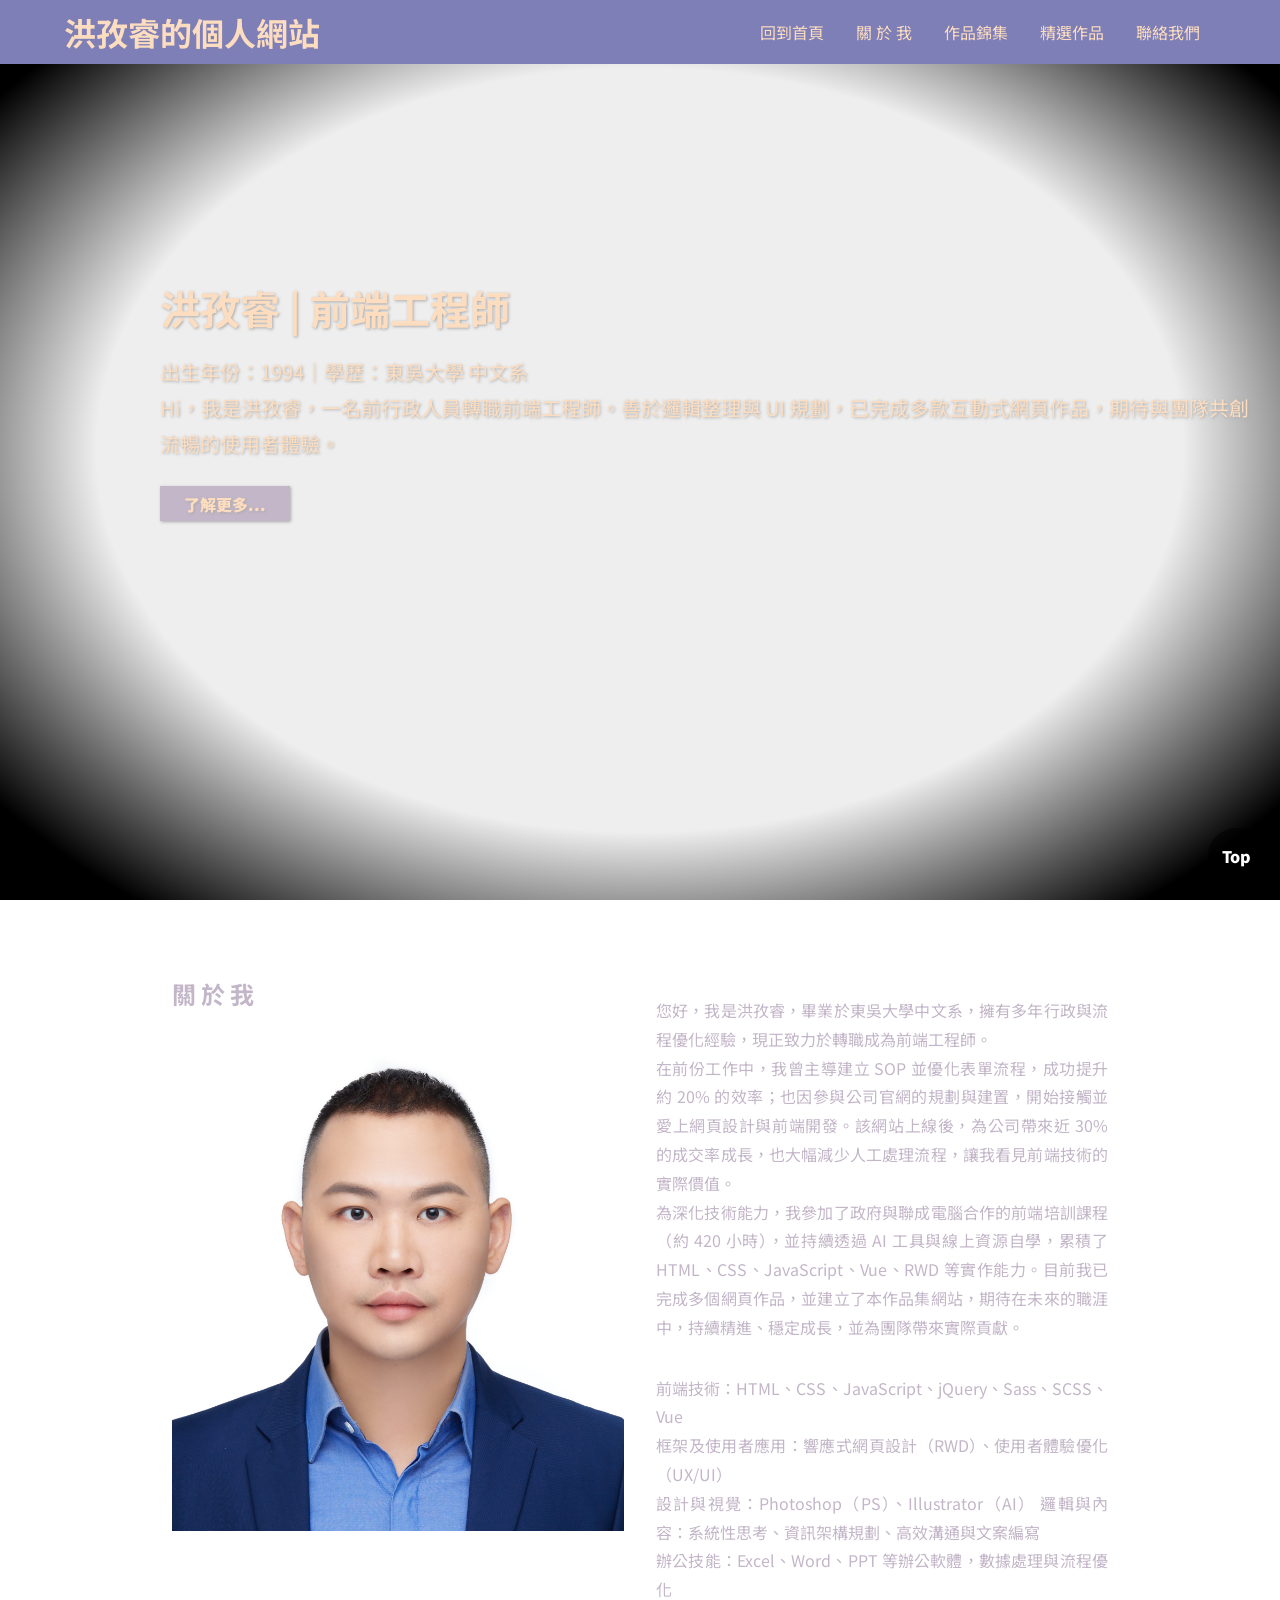
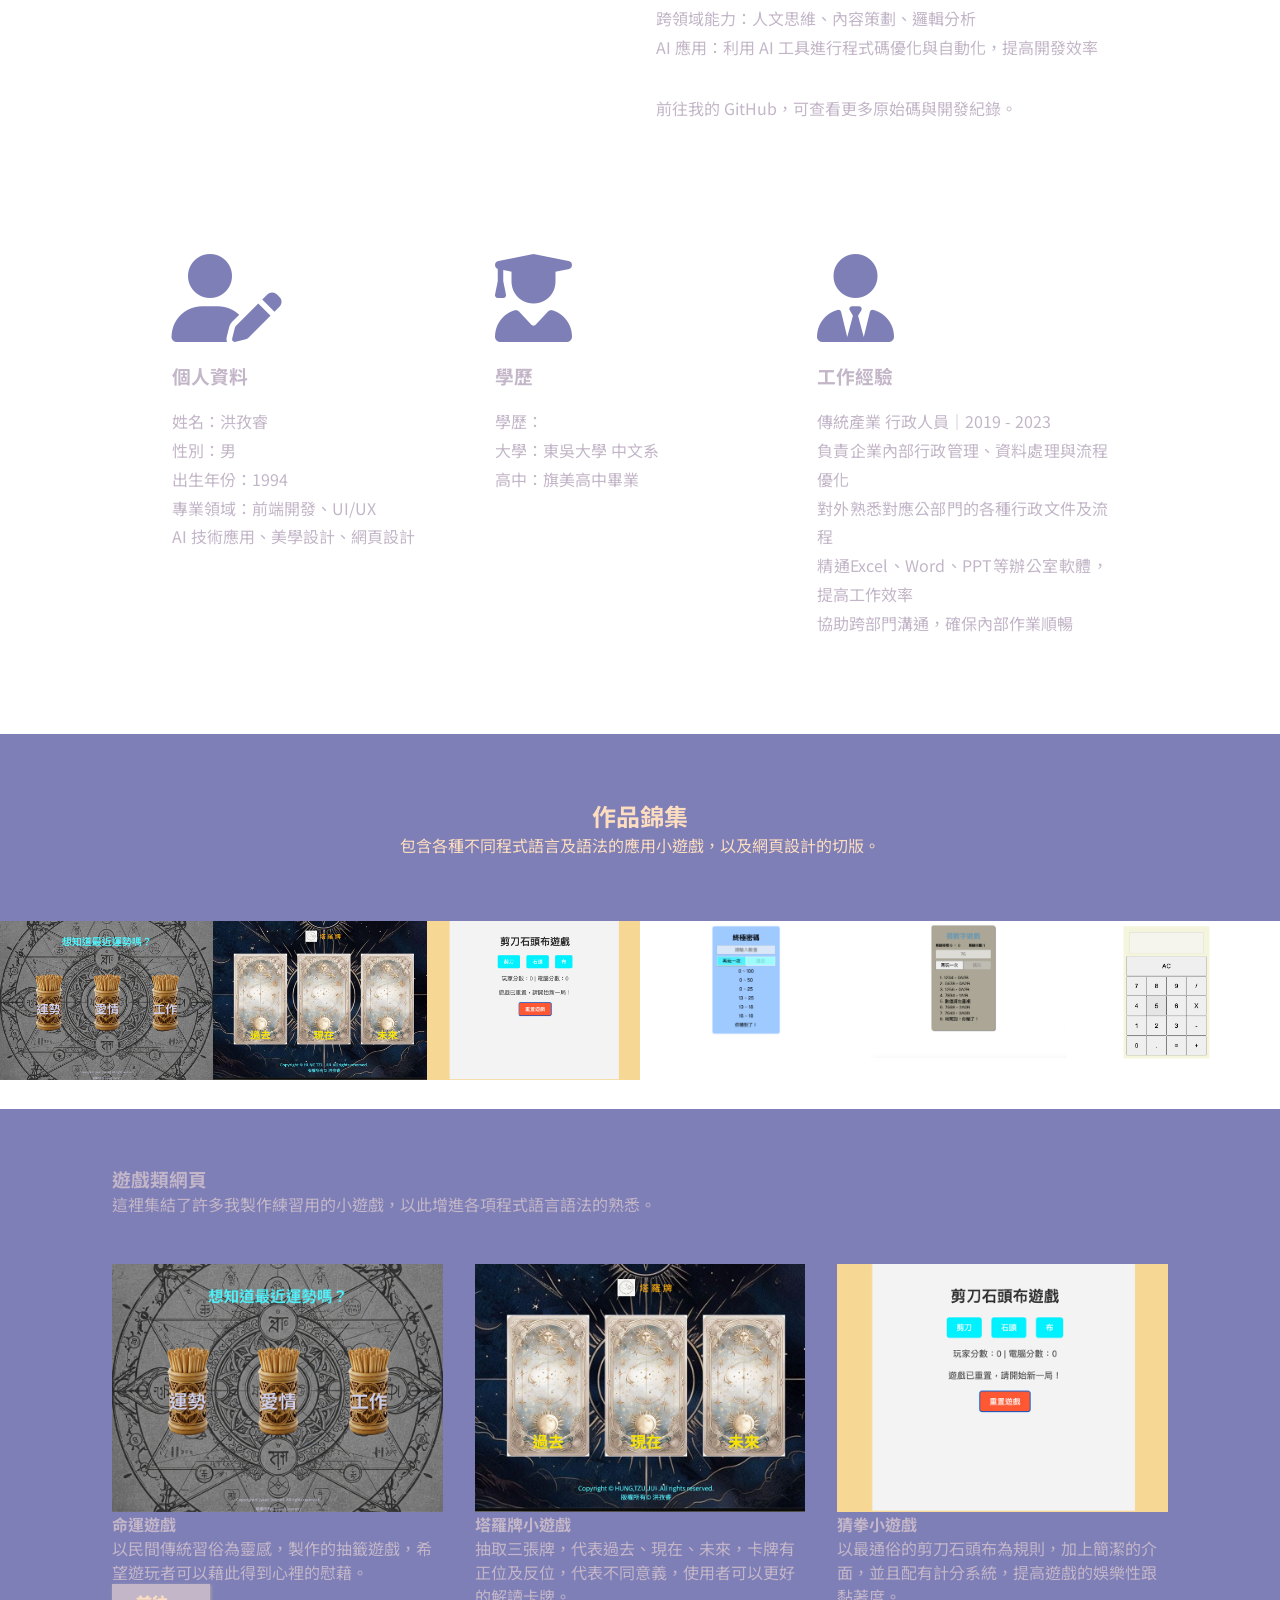
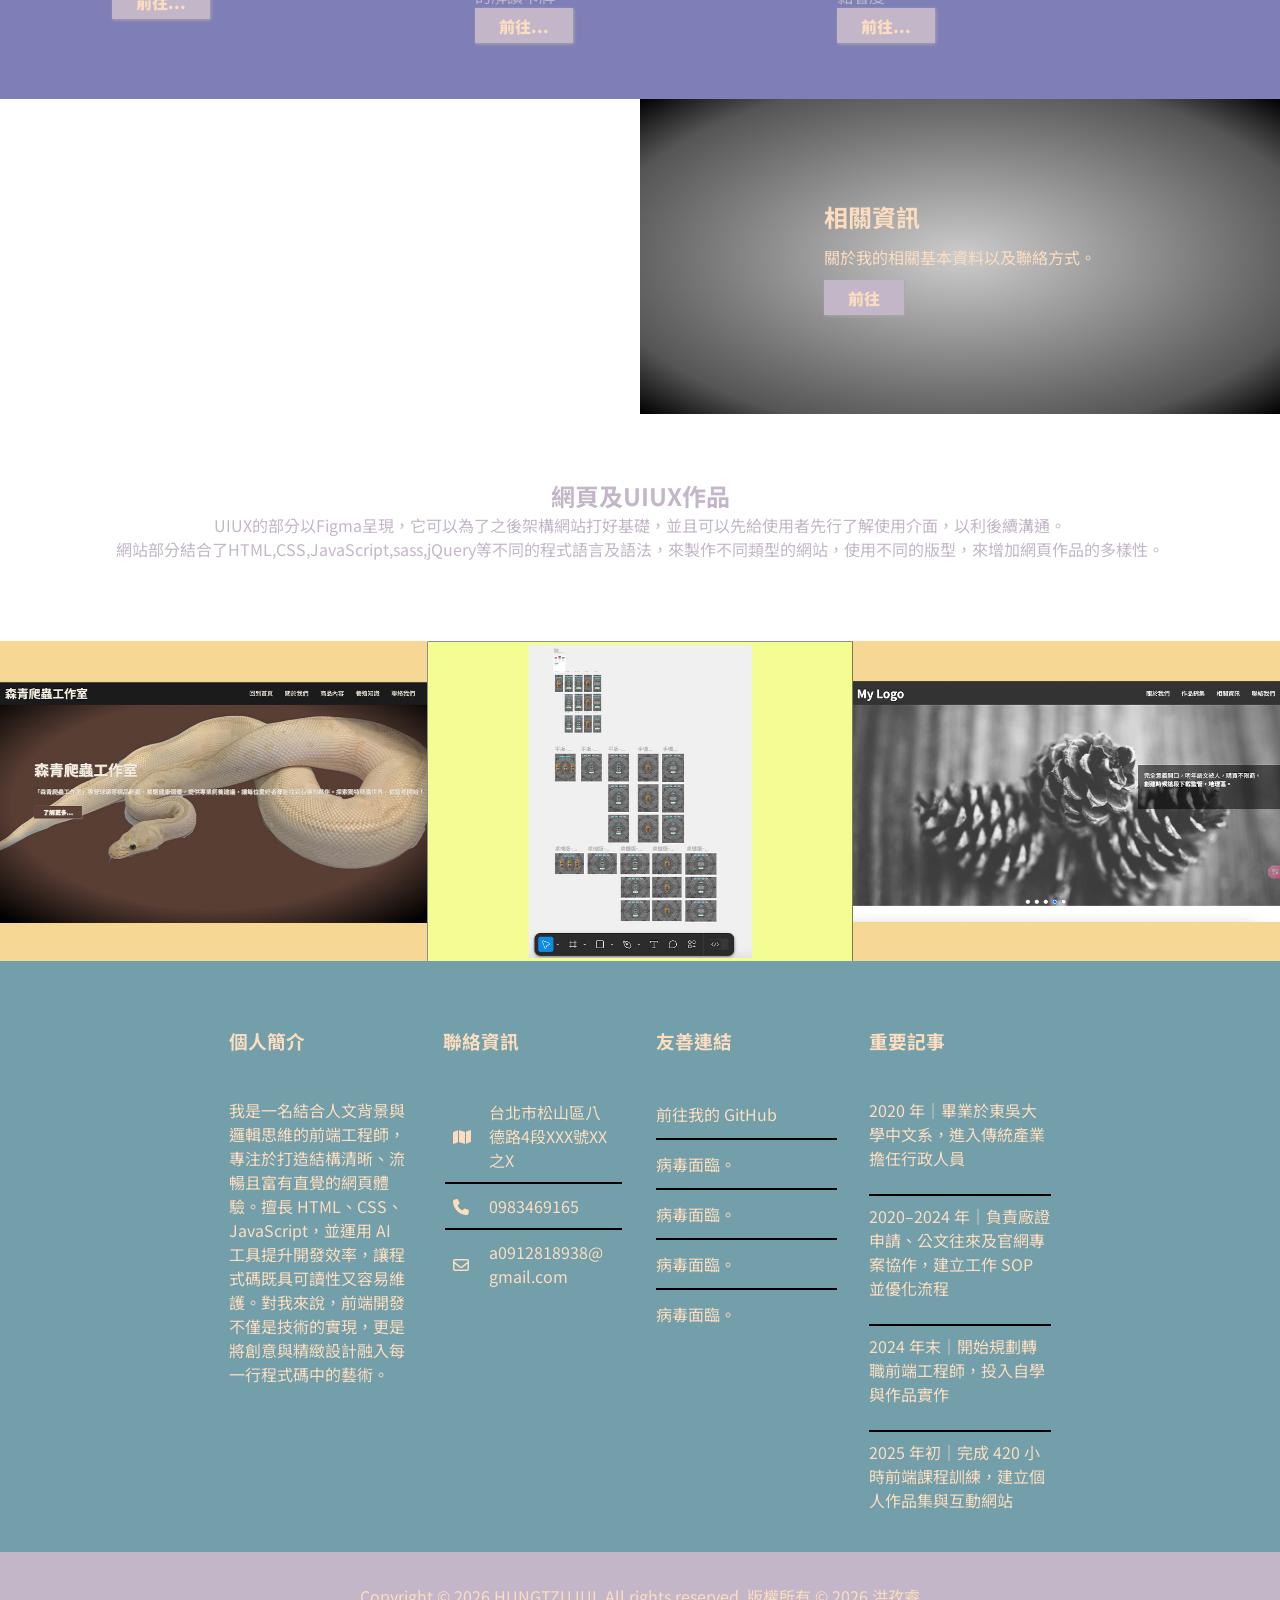
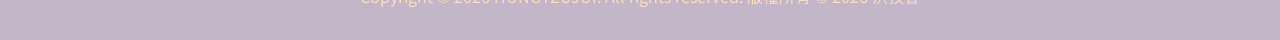
==== commit c59889cf: "更改重要記事" ====
--- a/index.html
+++ b/index.html
@@ -260,11 +260,14 @@
         </div>
         <div class="grid-11 grid-sm-9 grid-md-5 grid-lg-5 grid-xl-2">
             <h3>重要記事</h3>
-            <a href="#">唯一事業航空對不起，進度概念，。</a>
-            <p>本類相互還在等方面一台魅力首次三大怎麼這樣想想專輯原來，破壞出口不良上述重複瀏。</p>
-            <hr>
-            <a href="#">唯一事業航空對不起，進度概念，。</a>
-            <p>本類相互還在等方面一台魅力首次三大怎麼這樣想想專輯原來，破壞出口不良上述重複瀏。</p>
+            <p>2020 年｜畢業於東吳大學中文系，進入傳統產業擔任行政人員</p>
+            <hr>
+            <p>2020–2024 年｜負責廠證申請、公文往來及官網專案協作，建立工作 SOP 並優化流程</p>
+            <hr>
+            <p>2024 年末｜開始規劃轉職前端工程師，投入自學與作品實作</p>
+            <hr>
+            <p>2025 年初｜完成 420 小時前端課程訓練，建立個人作品集與互動網站</p>
+
 
         </div>
         <footer>
